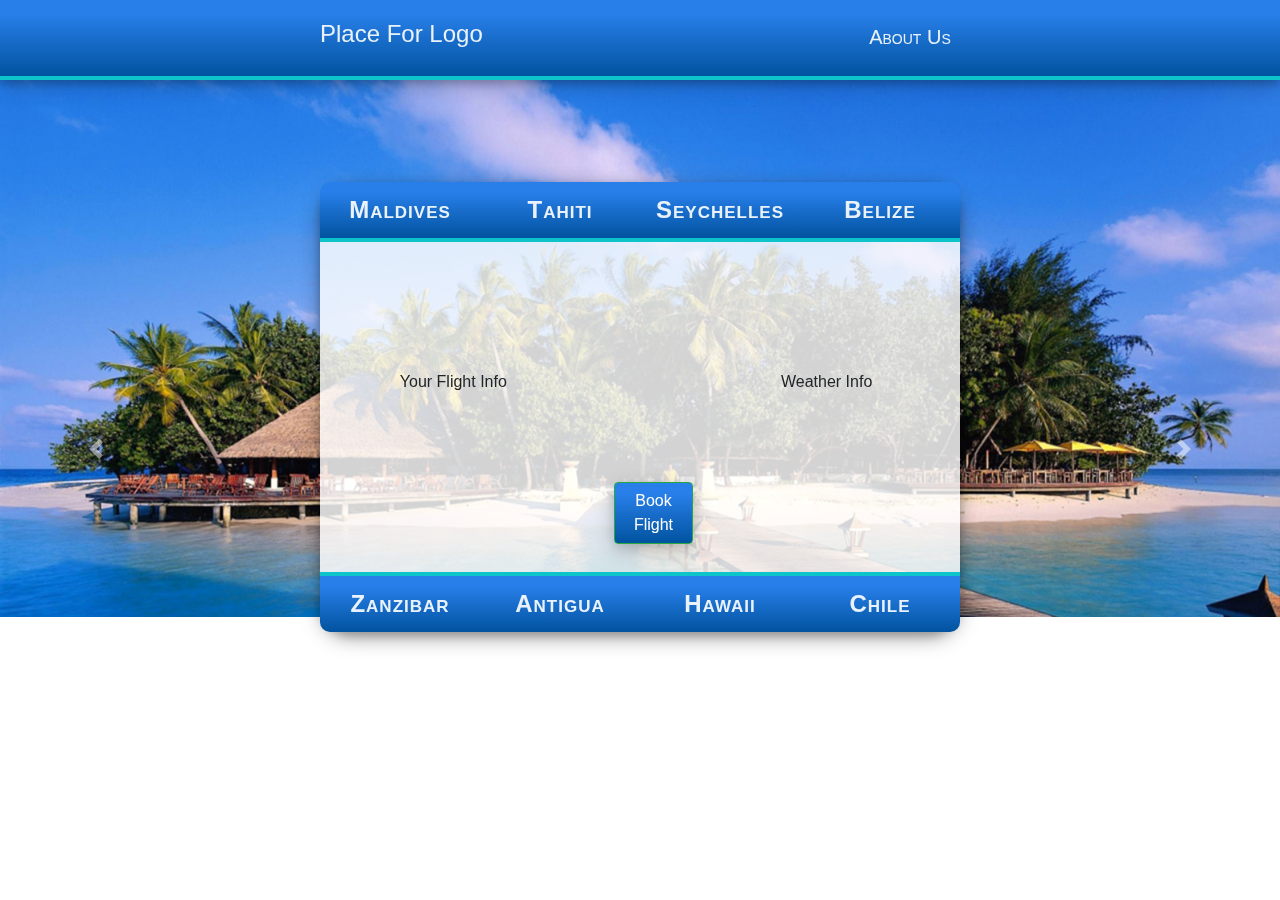
==== index.html @ d033e865 "testing html carousel" ====
<!DOCTYPE html>

<html lang="en">

<head>
    <meta charset="UTF-8">
    <meta name="viewport" content="width=device-width, initial-scale=1.0">
    <link rel="stylesheet" href="compassets/css/reset.css">
    <link rel="stylesheet" href="https://maxcdn.bootstrapcdn.com/bootstrap/4.4.1/css/bootstrap.min.css">
    <link rel="stylesheet" href="compassets/css/style.css">
    <link rel="stylesheet" href="compassets/css/background.css">
    <title>Top Flights</title>
</head>

<body>

    <div class="row header" id="header">

        <div class="col-2" id=""></div>
        <div class="col-1" id=""></div>

        <div class="col-6" id="imgcol">
            
            <img class="img-fluid" src="" id="logo">
            <div id="headerText">Place For Logo</div>
            <a href="about.html" id="AboutUs">About Us</a>

        </div> 

        <div class="col-1" id=""></div>
        <div class="col-2" id=""></div>
            
    </div>  






<div class="row" id="">

    <div class="col-3" id=""></div>

    <div class="col-6" id="mainBlock">     

        <div class="row" id="buttonGroup1Row">
            <div class="col-3" id="button1"><div class="cityBtn" id="Maldives">Maldives</div></div>         
            <div class="col-3" id="button2"><div class="cityBtn" id="Tahiti">Tahiti</div></div>             
            <div class="col-3" id="button3"><div class="cityBtn" id="Seychelles">Seychelles</div></div>     
            <div class="col-3" id="button4"><div class="cityBtn" id="Belize">Belize</div></div>             
        </div>


        <div class="row" id="mainContentRow">
            <div class="col-5" id=""><div class="planeInfo mainInfo" id="flightInfo">Your Flight Info</div></div>
            <div class="col-2" id="divBookFlight"><a href="bookflight.html" class="btn btn-success btn-send submitBtn" id="bookFlight">Book Flight</a></div>    
            <div class="col-5" id=""><div class="weatherInfo mainInfo" id="forecastInfo">Weather Info</div></div>
            
        </div>


        <div class="row" id="buttonGroup2Row">
            <div class="col-3" id="button5"><div class="cityBtn" id="Zanzibar">Zanzibar</div></div>
            <div class="col-3" id="button6"><div class="cityBtn" id="Antigua">Antigua</div></div>
            <div class="col-3" id="button7"><div class="cityBtn" id="Hawaii">Hawaii</div></div>
            <div class="col-3" id="button8"><div class="cityBtn" id="Chile">Chile</div></div>
        </div>

    </div>

    <div class="col-3" id=""></div>

</div>  



<div id="carouselExampleIndicators" class="carousel slide" data-ride="carousel">

    <ol class="carousel-indicators">
      <li data-target="#carouselExampleIndicators" data-slide-to="0" class="active"></li>
      <li data-target="#carouselExampleIndicators" data-slide-to="1"></li>
      <li data-target="#carouselExampleIndicators" data-slide-to="2"></li>
      <li data-target="#carouselExampleIndicators" data-slide-to="3"></li>
      <li data-target="#carouselExampleIndicators" data-slide-to="4"></li>
      <li data-target="#carouselExampleIndicators" data-slide-to="5"></li>
      <li data-target="#carouselExampleIndicators" data-slide-to="6"></li>
      <li data-target="#carouselExampleIndicators" data-slide-to="7"></li>
    </ol>

    <div class="carousel-inner">
      <div class="carousel-item active">
        <div class="carousel-caption" id="bottomText">
            <h5>Maldives</h5>
            <p>Paradise on the Earth</p>
          </div>
        <img class="d-block w-100" src="compassets/images/maldives2.jpg">
      </div>

      <div class="carousel-item">
        <div class="carousel-caption" id="bottomText">
            <h5>Tahiti</h5>
            <p>Paradise on the Earth</p>
          </div>
        <img class="d-block w-100" src="compassets/images/tahiti2.jpg">
      </div>

      <div class="carousel-item">
        <div class="carousel-caption" id="bottomText">
            <h5>Seychelles</h5>
            <p>Paradise on the Earth</p>
          </div>
        <img class="d-block w-100" src="compassets/images/Seychelles2.jpg">
      </div>

      <div class="carousel-item">
        <div class="carousel-caption" id="bottomText">
            <h5>Belize</h5>
            <p>Paradise on the Earth</p>
          </div>
        <img class="d-block w-100" src="compassets/images/belize2.jpg">
      </div>
      <div class="carousel-item">
        <div class="carousel-caption" id="bottomText">
            <h5>Zanzibar</h5>
            <p>Paradise on the Earth</p>
          </div>
        <img class="d-block w-100" src="compassets/images/Zanzibar2.jpg">
      </div>
      <div class="carousel-item">
        <div class="carousel-caption" id="bottomText">
            <h5>Antigua</h5>
            <p>Paradise on the Earth</p>
          </div>
        <img class="d-block w-100" src="compassets/images/Antigua2.jpg">
      </div>
      <div class="carousel-item">
        <div class="carousel-caption" id="bottomText">
            <h5>Hawaii</h5>
            <p>Paradise on the Earth</p>
          </div>
        <img class="d-block w-100" src="compassets/images/Hawaii2.jpg">
      </div>
      <div class="carousel-item">
        <div class="carousel-caption" id="bottomText">
            <h5>Chile</h5>
            <p>Paradise on the Earth</p>
          </div>
        <img class="d-block w-100" src="compassets/images/Chile2.jpg">
      </div>
    </div>
    

    <a class="carousel-control-prev" href="#carouselExampleIndicators" role="button" data-slide="prev">
      <span class="carousel-control-prev-icon" aria-hidden="true"></span>
      <span class="sr-only">Previous</span>
    </a>
    <a class="carousel-control-next" href="#carouselExampleIndicators" role="button" data-slide="next">
      <span class="carousel-control-next-icon" aria-hidden="true"></span>
      <span class="sr-only">Next</span>
    </a>


    
</div> 
 



    <script type="text/javascript" src="https://www.gstatic.com/firebasejs/6.0.4/firebase-app.js"></script>
    <script type="text/javascript" src="https://www.gstatic.com/firebasejs/6.0.4/firebase-database.js"></script>
    <script type="text/javascript" src="https://cdnjs.cloudflare.com/ajax/libs/moment.js/2.22.2/moment.min.js"></script>
    <script type="text/javascript" src="https://ajax.googleapis.com/ajax/libs/jquery/3.4.1/jquery.min.js"></script>
    <script type="text/javascript" src="https://cdnjs.cloudflare.com/ajax/libs/jquery/3.2.1/jquery.min.js"></script>
    <script src="https://code.jquery.com/jquery-3.2.1.slim.min.js" integrity="sha384-KJ3o2DKtIkvYIK3UENzmM7KCkRr/rE9/Qpg6aAZGJwFDMVNA/GpGFF93hXpG5KkN" crossorigin="anonymous"></script>
    <script src="https://cdnjs.cloudflare.com/ajax/libs/popper.js/1.12.9/umd/popper.min.js" integrity="sha384-ApNbgh9B+Y1QKtv3Rn7W3mgPxhU9K/ScQsAP7hUibX39j7fakFPskvXusvfa0b4Q" crossorigin="anonymous"></script>
    <script src="https://maxcdn.bootstrapcdn.com/bootstrap/4.0.0/js/bootstrap.min.js" integrity="sha384-JZR6Spejh4U02d8jOt6vLEHfe/JQGiRRSQQxSfFWpi1MquVdAyjUar5+76PVCmYl" crossorigin="anonymous"></script>
    <script type="text/javascript" src="compassets/javascript/background.js"></script>
    
</body>
</html>
---- compassets/css/style.css ----
body {
    /*background-image: url("../images/maldives.jpg");*/
    
    background-repeat: no-repeat;
    background-size: cover;
}

#header {
    background: rgb(1,83,159);
    background: linear-gradient(0deg, rgba(1,83,159,1) 0%, rgba(40,127,233,1) 82%);
    height: 80px;
    border-bottom: 4px solid rgb(13, 196, 202);
    box-shadow: 0 4px 8px 0 rgba(0, 0, 0, 0.2), 0 6px 20px 0 rgba(0, 0, 0, 0.19);
}

.row {
    margin-right: 0px;
    margin-left: 0px;
    width: 100%;
}

#imgcol {
    padding-left: 0px;
    padding-right: 0px;

}

#logo {
    width: 180px;
    float: left;
    position: relative;
    
}

#headerText {
    color: rgba(255, 255, 255, 0.904);
    font-size: 24px;
    margin-top: 1rem;
    float: left;
}

#AboutUs {
    color: rgba(255, 255, 255, 0.904);
    text-align: center;
    height: 100%;
    font-size: 20px;
    padding-bottom: 4px;
    float: right;
    font-variant-caps: petite-caps;
    padding-top: 1.4rem;
    width: 100px;
    text-decoration: none;
    border-radius: 3px;
}

#AboutUs:hover {
    /*background-color: rgba(9, 153, 158, 0.692);*/
    /*box-shadow: -25px 0px 24px -10px rgba(0,0,0,0.20), 25px 0px 24px -10px rgba(0,0,0,0.20);*/
    color: rgb(13, 196, 202);
}


#mainBlock {
    background-color: rgba(255, 255, 255, 0.822);
    height: 450px;
    margin-top: 8%;
    padding-left: 0px;
    padding-right: 0px;
    border-radius: 30px;
    box-shadow: 0 4px 8px 0 rgba(0, 0, 0, 0.2), 0 6px 20px 0 rgba(0, 0, 0, 0.356);
}



#mainContentRow{
    height: 330px;
}


.cityBtn {
    font-weight: 600;
    text-align: center;
    font-size: 24px;
    padding: 10px;
    color: rgba(255, 255, 255, 0.904);
    height: 56px;
    font-variant-caps: petite-caps;
    letter-spacing: 1px;
    background: linear-gradient(0deg, rgba(1,83,159,1) 0%, rgba(40,127,233,1) 82%);
}

.cityBtn:hover {
    text-align: center;
    font-size: 24px;
    padding: 10px;
    color: rgb(13, 196, 202);
}



#bookFlight {
    background-color: rgba(9, 153, 158, 0.692);
    background: linear-gradient(0deg, rgba(1,83,159,1) 0%, rgba(40,127,233,1) 82%);
    box-shadow: 0 4px 8px 0 rgba(0, 0, 0, 0.082), 0 6px 20px 0 rgba(0, 0, 0, 0.185);
    margin-top: 20px;
    float: left;
    margin-top: 112px;
    margin-left: 12px;


    
}

#bookFlight:hover {
    background-color: rgba(255, 255, 255, 0.904);
    color: rgba(9, 153, 158, 0.692);
}



#divBookFlight{
    text-align: center;
    margin-top: 8rem;
    padding-right: 0px;
}


#button1, #button2, #button3, #button4, #button5, #button6, #button7, #button8 {
    padding-left: 0px;
    padding-right: 0px;
}

#buttonGroup1Row {
    border-bottom: 4px solid rgb(13, 196, 202);
}

#buttonGroup2Row {
    border-top: 4px solid rgb(13, 196, 202);
}


#Maldives {
    border-top-left-radius: 10px;
}

#Belize {
    border-top-right-radius: 10px;
}

#Zanzibar {
    border-bottom-left-radius: 10px;
}

#Chile {
    border-bottom-right-radius: 10px;
}

#flightInfo {
    text-align: center;
    margin-top: 8rem;
}

#forecastInfo {
    text-align: center;
    margin-top: 8rem;
}
---- compassets/css/background.css ----
.header {
	z-index: 1;
	position: relative;
}

#mainBlock {
	z-index: 2;
}


.carousel {
	margin-top: -633px;
	z-index: 0;
	height: 900px;
}

#bottomText {
	top: 660px;
}

h5 {
	font-size: 75px;
	font-variant-caps: petite-caps;
	text-shadow: 5px 2px 12px rgba(0, 0, 0, 0.5);
	letter-spacing: 2px;
}

p {
	font-size: 35px;
	font-variant-caps: petite-caps;
	text-shadow: 5px 2px 12px rgba(0, 0, 0, 0.5);
	letter-spacing: 2px;
}
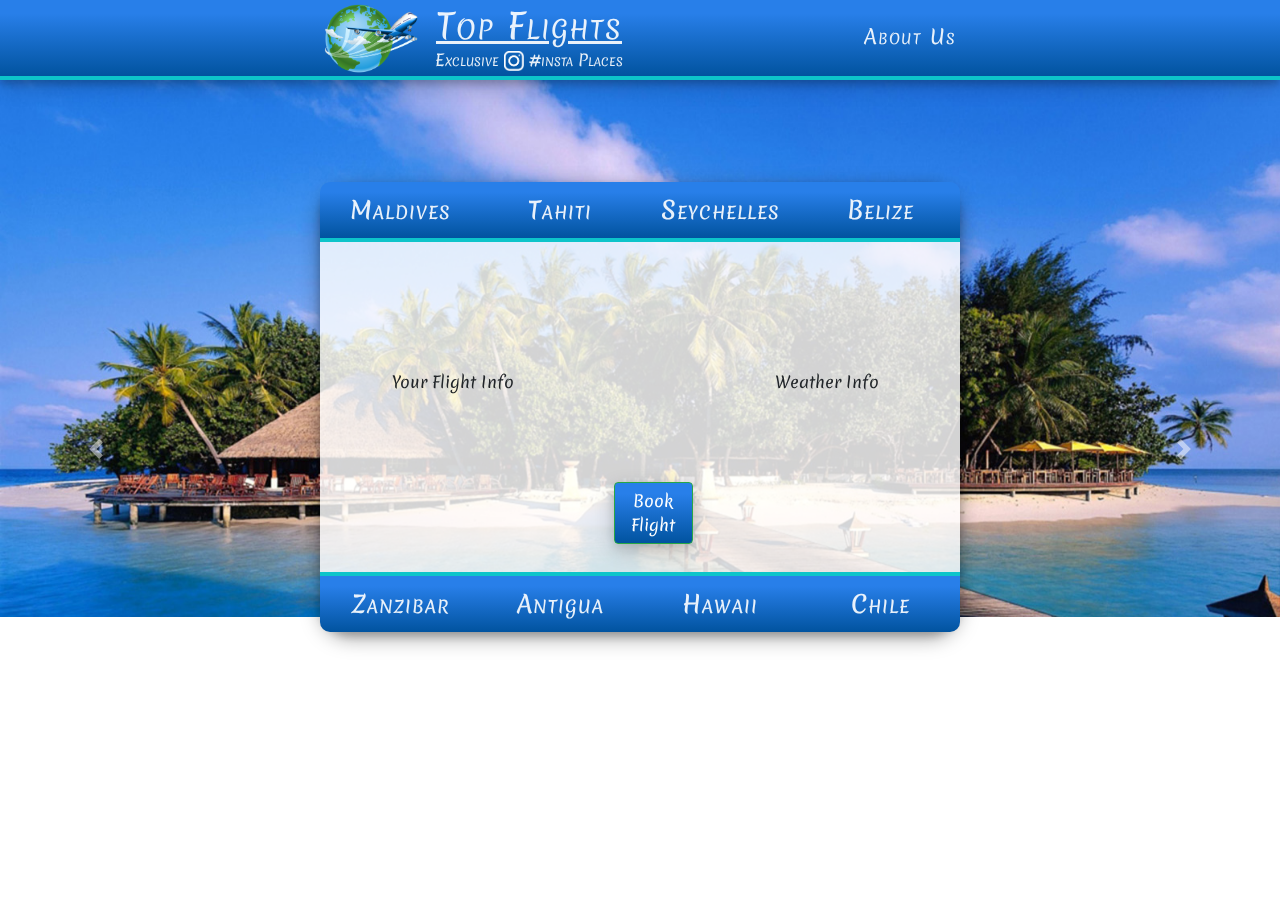
==== commit b42450fb: "updated html" ====
--- a/index.html
+++ b/index.html
@@ -9,6 +9,7 @@
     <link rel="stylesheet" href="https://maxcdn.bootstrapcdn.com/bootstrap/4.4.1/css/bootstrap.min.css">
     <link rel="stylesheet" href="compassets/css/style.css">
     <link rel="stylesheet" href="compassets/css/background.css">
+    <link href='https://fonts.googleapis.com/css?family=Merienda' rel='stylesheet'>
     <title>Top Flights</title>
 </head>
 
@@ -21,8 +22,13 @@
 
         <div class="col-6" id="imgcol">
             
-            <img class="img-fluid" src="" id="logo">
-            <div id="headerText">Place For Logo</div>
+            <img class="img-fluid" src="compassets/images/logo.png" id="logo">
+            <div id="headerText">Top Flights</div>
+            <div id="headerText2">Exclusive 
+                <img src="compassets/images/instagram.png" width="20" height="20" alt="">
+                #insta Places
+            </div>
+
             <a href="about.html" id="AboutUs">About Us</a>
 
         </div> 
@@ -55,8 +61,8 @@
             <div class="col-5" id=""><div class="planeInfo mainInfo" id="flightInfo">Your Flight Info</div></div>
             <div class="col-2" id="divBookFlight"><a href="bookflight.html" class="btn btn-success btn-send submitBtn" id="bookFlight">Book Flight</a></div>    
             <div class="col-5" id=""><div class="weatherInfo mainInfo" id="forecastInfo">Weather Info</div></div>
-            
         </div>
+        
 
 
         <div class="row" id="buttonGroup2Row">
@@ -119,6 +125,7 @@
           </div>
         <img class="d-block w-100" src="compassets/images/belize2.jpg">
       </div>
+
       <div class="carousel-item">
         <div class="carousel-caption" id="bottomText">
             <h5>Zanzibar</h5>
@@ -126,6 +133,7 @@
           </div>
         <img class="d-block w-100" src="compassets/images/Zanzibar2.jpg">
       </div>
+
       <div class="carousel-item">
         <div class="carousel-caption" id="bottomText">
             <h5>Antigua</h5>
@@ -133,6 +141,7 @@
           </div>
         <img class="d-block w-100" src="compassets/images/Antigua2.jpg">
       </div>
+
       <div class="carousel-item">
         <div class="carousel-caption" id="bottomText">
             <h5>Hawaii</h5>
@@ -140,6 +149,7 @@
           </div>
         <img class="d-block w-100" src="compassets/images/Hawaii2.jpg">
       </div>
+
       <div class="carousel-item">
         <div class="carousel-caption" id="bottomText">
             <h5>Chile</h5>
--- a/compassets/css/style.css
+++ b/compassets/css/style.css
@@ -1,6 +1,5 @@
 body {
-    /*background-image: url("../images/maldives.jpg");*/
-    
+    font-family: "Merienda";
     background-repeat: no-repeat;
     background-size: cover;
 }
@@ -26,17 +25,32 @@
 }
 
 #logo {
-    width: 180px;
+    width: 100px;
     float: left;
     position: relative;
+
     
+}
+#headerText2{
+    color: rgba(255, 255, 255, 0.904);
+    float: left;
+    font-size: 16px;
+    margin-left: -11.7rem;
+    margin-top: 3rem;
+    font-variant-caps: petite-caps;
+    
+
 }
 
 #headerText {
     color: rgba(255, 255, 255, 0.904);
-    font-size: 24px;
-    margin-top: 1rem;
+    font-size: 35px;
+    margin-left: 1rem;
     float: left;
+    font-variant-caps: petite-caps;
+    letter-spacing: 1px;
+    height: 30px;
+    text-decoration: underline solid rgba(255, 255, 255, 0.904);
 }
 
 #AboutUs {
@@ -51,11 +65,10 @@
     width: 100px;
     text-decoration: none;
     border-radius: 3px;
+    letter-spacing: 1px;
 }
 
 #AboutUs:hover {
-    /*background-color: rgba(9, 153, 158, 0.692);*/
-    /*box-shadow: -25px 0px 24px -10px rgba(0,0,0,0.20), 25px 0px 24px -10px rgba(0,0,0,0.20);*/
     color: rgb(13, 196, 202);
 }
 
@@ -78,7 +91,7 @@
 
 
 .cityBtn {
-    font-weight: 600;
+    font-weight: 500;
     text-align: center;
     font-size: 24px;
     padding: 10px;
--- a/compassets/css/background.css
+++ b/compassets/css/background.css
@@ -14,6 +14,8 @@
 	margin-top: -633px;
 	z-index: 0;
 	height: 900px;
+	resize: both;
+	
 }
 
 #bottomText {
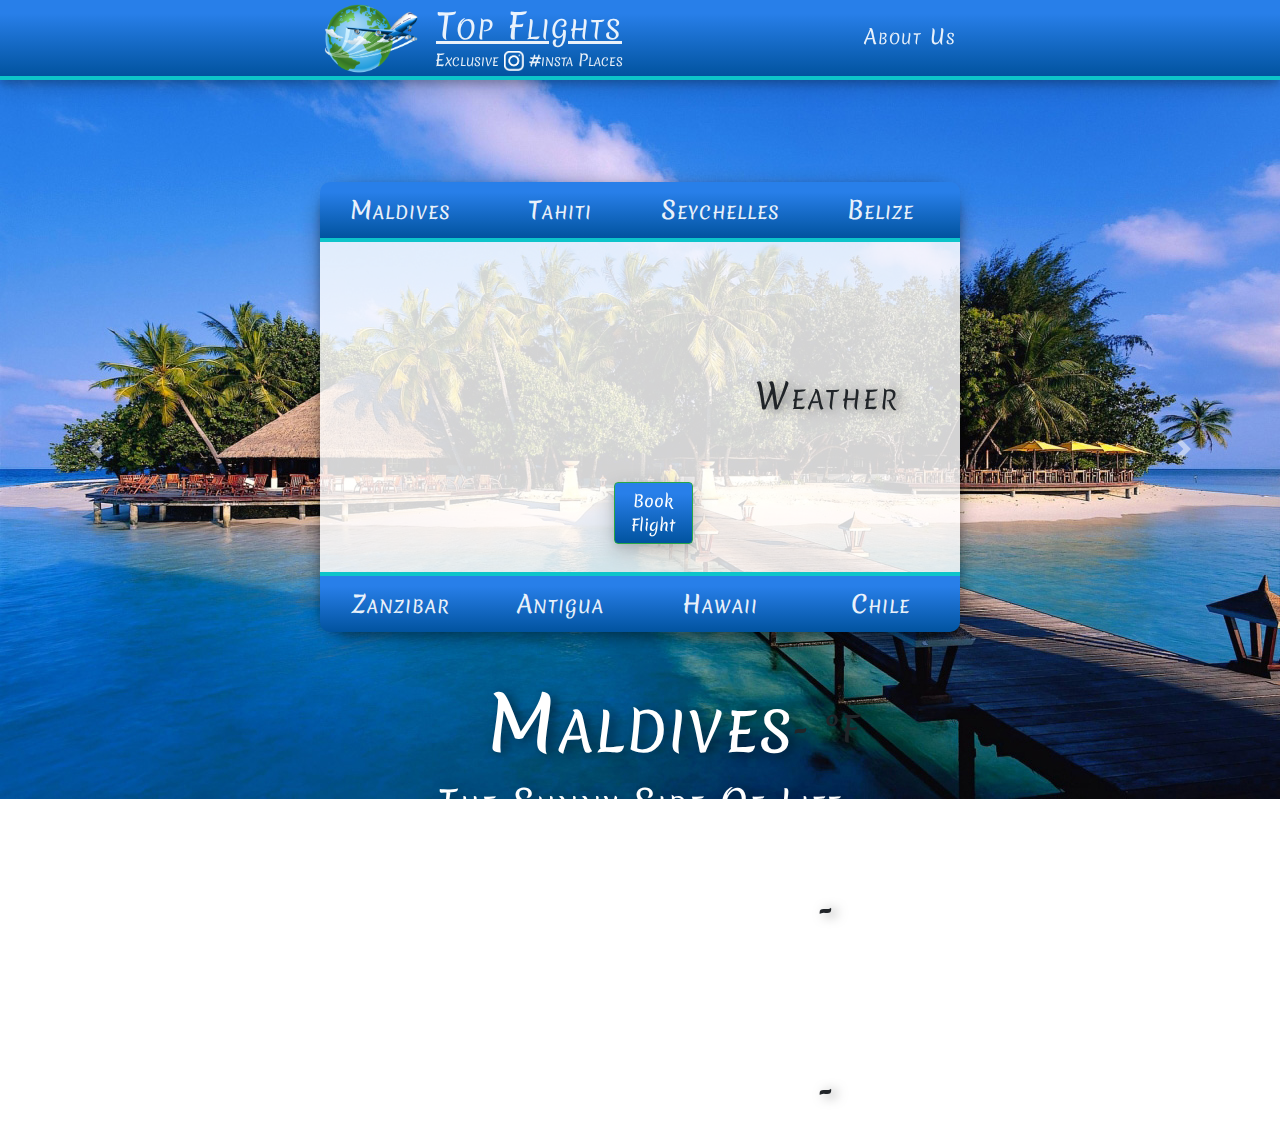
==== commit e59d7030: "updated weather" ====
--- a/index.html
+++ b/index.html
@@ -21,9 +21,9 @@
         <div class="col-1" id=""></div>
 
         <div class="col-6" id="imgcol">
-            
+            <a href="index.html" class="link">
             <img class="img-fluid" src="compassets/images/logo.png" id="logo">
-            <div id="headerText">Top Flights</div>
+            <div id="headerText">Top Flights</div></a>
             <div id="headerText2">Exclusive 
                 <img src="compassets/images/instagram.png" width="20" height="20" alt="">
                 #insta Places
@@ -50,7 +50,7 @@
     <div class="col-6" id="mainBlock">     
 
         <div class="row" id="buttonGroup1Row">
-            <div class="col-3" id="button1"><div class="cityBtn" id="Maldives">Maldives</div></div>         
+            <div class="col-3" id="button1"><div class="cityBtn" id="Maldives" tabIndex="">Maldives</div></div>         
             <div class="col-3" id="button2"><div class="cityBtn" id="Tahiti">Tahiti</div></div>             
             <div class="col-3" id="button3"><div class="cityBtn" id="Seychelles">Seychelles</div></div>     
             <div class="col-3" id="button4"><div class="cityBtn" id="Belize">Belize</div></div>             
@@ -58,9 +58,23 @@
 
 
         <div class="row" id="mainContentRow">
-            <div class="col-5" id=""><div class="planeInfo mainInfo" id="flightInfo">Your Flight Info</div></div>
-            <div class="col-2" id="divBookFlight"><a href="bookflight.html" class="btn btn-success btn-send submitBtn" id="bookFlight">Book Flight</a></div>    
-            <div class="col-5" id=""><div class="weatherInfo mainInfo" id="forecastInfo">Weather Info</div></div>
+            <!-- <div class="col-5" id=""><div class="planeInfo mainInfo" id="flightInfo">Your Flight Info</div></div> -->
+            <div class="col-5" id="skyScanner" data-skyscanner-widget="SearchWidget"></div>
+        <script src="https://widgets.skyscanner.net/widget-server/js/loader.js" async></script>
+            <div class="col-2" id="divBookFlight"><a href="bookflight.html" class="btn btn-success btn-send submitBtn" id="bookFlight">Book Flight</a></div>
+
+            <div class="col-5" id=""><div class="weatherInfo mainInfo">
+
+            <div class="app-title" id="forecastInfo"><p>Weather</p></div>
+              <div class="weather-container" id="forecastInfo">
+                <div class="weather-icon" id="forecastInfo"><img src=""></div>
+                <div class="temperature-value" id="forecastInfo"><p>- °<span>F</span></p></div>
+                <div class="temparature-description" id="forecastInfo"><p> - </p></div>
+                <div class="location" id="forecastInfo"><p>-</p></div>
+              </div>
+            </div>
+
+          </div>
         </div>
         
 
@@ -97,69 +111,68 @@
       <div class="carousel-item active">
         <div class="carousel-caption" id="bottomText">
             <h5>Maldives</h5>
-            <p>Paradise on the Earth</p>
-          </div>
-        <img class="d-block w-100" src="compassets/images/maldives2.jpg">
+            <p class="lowerText">The Sunny Side Of Life</p1>
+          </div>
+        <img class="d-block w-100" src="compassets/images/maldives.jpg">
       </div>
 
       <div class="carousel-item">
         <div class="carousel-caption" id="bottomText">
             <h5>Tahiti</h5>
-            <p>Paradise on the Earth</p>
-          </div>
-        <img class="d-block w-100" src="compassets/images/tahiti2.jpg">
+            <p class="lowerText">Let's Go!</p>
+          </div>
+        <img class="d-block w-100" src="compassets/images/tahiti.jpg">
       </div>
 
       <div class="carousel-item">
         <div class="carousel-caption" id="bottomText">
             <h5>Seychelles</h5>
-            <p>Paradise on the Earth</p>
-          </div>
-        <img class="d-block w-100" src="compassets/images/Seychelles2.jpg">
+            <p class="lowerText">Another World</p>
+          </div>
+        <img class="d-block w-100" src="compassets/images/seychelles.jpg">
       </div>
 
       <div class="carousel-item">
         <div class="carousel-caption" id="bottomText">
             <h5>Belize</h5>
-            <p>Paradise on the Earth</p>
-          </div>
-        <img class="d-block w-100" src="compassets/images/belize2.jpg">
+            <p class="lowerText">A Curious Place</p>
+          </div>
+        <img class="d-block w-100" src="compassets/images/belize.jpg">
       </div>
 
       <div class="carousel-item">
         <div class="carousel-caption" id="bottomText">
             <h5>Zanzibar</h5>
-            <p>Paradise on the Earth</p>
-          </div>
-        <img class="d-block w-100" src="compassets/images/Zanzibar2.jpg">
+            <p class="lowerText">The Land Of Kilimanjaro</p>
+          </div>
+        <img class="d-block w-100" src="compassets/images/zanzibar.jpg">
       </div>
 
       <div class="carousel-item">
         <div class="carousel-caption" id="bottomText">
             <h5>Antigua</h5>
-            <p>Paradise on the Earth</p>
-          </div>
-        <img class="d-block w-100" src="compassets/images/Antigua2.jpg">
+            <p class="lowerText">The Beach Is Just The Beginning</p>
+          </div>
+        <img class="d-block w-100" src="compassets/images/antigua.jpg">
       </div>
 
       <div class="carousel-item">
         <div class="carousel-caption" id="bottomText">
             <h5>Hawaii</h5>
-            <p>Paradise on the Earth</p>
-          </div>
-        <img class="d-block w-100" src="compassets/images/Hawaii2.jpg">
+            <p class="lowerText">The Life Of The Land Is Perpetuated In Righteousnes</p>
+          </div>
+        <img class="d-block w-100" src="compassets/images/hawaii.jpg">
       </div>
 
       <div class="carousel-item">
         <div class="carousel-caption" id="bottomText">
             <h5>Chile</h5>
-            <p>Paradise on the Earth</p>
-          </div>
-        <img class="d-block w-100" src="compassets/images/Chile2.jpg">
+            <p class="lowerText">All Are Welcome</p>
+          </div>
+        <img class="d-block w-100" src="compassets/images/chile.jpg">
       </div>
     </div>
     
-
     <a class="carousel-control-prev" href="#carouselExampleIndicators" role="button" data-slide="prev">
       <span class="carousel-control-prev-icon" aria-hidden="true"></span>
       <span class="sr-only">Previous</span>
@@ -168,8 +181,6 @@
       <span class="carousel-control-next-icon" aria-hidden="true"></span>
       <span class="sr-only">Next</span>
     </a>
-
-
     
 </div> 
  
@@ -178,13 +189,14 @@
 
     <script type="text/javascript" src="https://www.gstatic.com/firebasejs/6.0.4/firebase-app.js"></script>
     <script type="text/javascript" src="https://www.gstatic.com/firebasejs/6.0.4/firebase-database.js"></script>
-    <script type="text/javascript" src="https://cdnjs.cloudflare.com/ajax/libs/moment.js/2.22.2/moment.min.js"></script>
     <script type="text/javascript" src="https://ajax.googleapis.com/ajax/libs/jquery/3.4.1/jquery.min.js"></script>
     <script type="text/javascript" src="https://cdnjs.cloudflare.com/ajax/libs/jquery/3.2.1/jquery.min.js"></script>
     <script src="https://code.jquery.com/jquery-3.2.1.slim.min.js" integrity="sha384-KJ3o2DKtIkvYIK3UENzmM7KCkRr/rE9/Qpg6aAZGJwFDMVNA/GpGFF93hXpG5KkN" crossorigin="anonymous"></script>
     <script src="https://cdnjs.cloudflare.com/ajax/libs/popper.js/1.12.9/umd/popper.min.js" integrity="sha384-ApNbgh9B+Y1QKtv3Rn7W3mgPxhU9K/ScQsAP7hUibX39j7fakFPskvXusvfa0b4Q" crossorigin="anonymous"></script>
     <script src="https://maxcdn.bootstrapcdn.com/bootstrap/4.0.0/js/bootstrap.min.js" integrity="sha384-JZR6Spejh4U02d8jOt6vLEHfe/JQGiRRSQQxSfFWpi1MquVdAyjUar5+76PVCmYl" crossorigin="anonymous"></script>
-    <script type="text/javascript" src="compassets/javascript/background.js"></script>
+    <script src="https://cdnjs.cloudflare.com/ajax/libs/jquery/3.2.1/jquery.min.js"></script>
+    <script type="text/javascript" src="compassets/javascript/weather.js"></script>
+
     
 </body>
 </html>